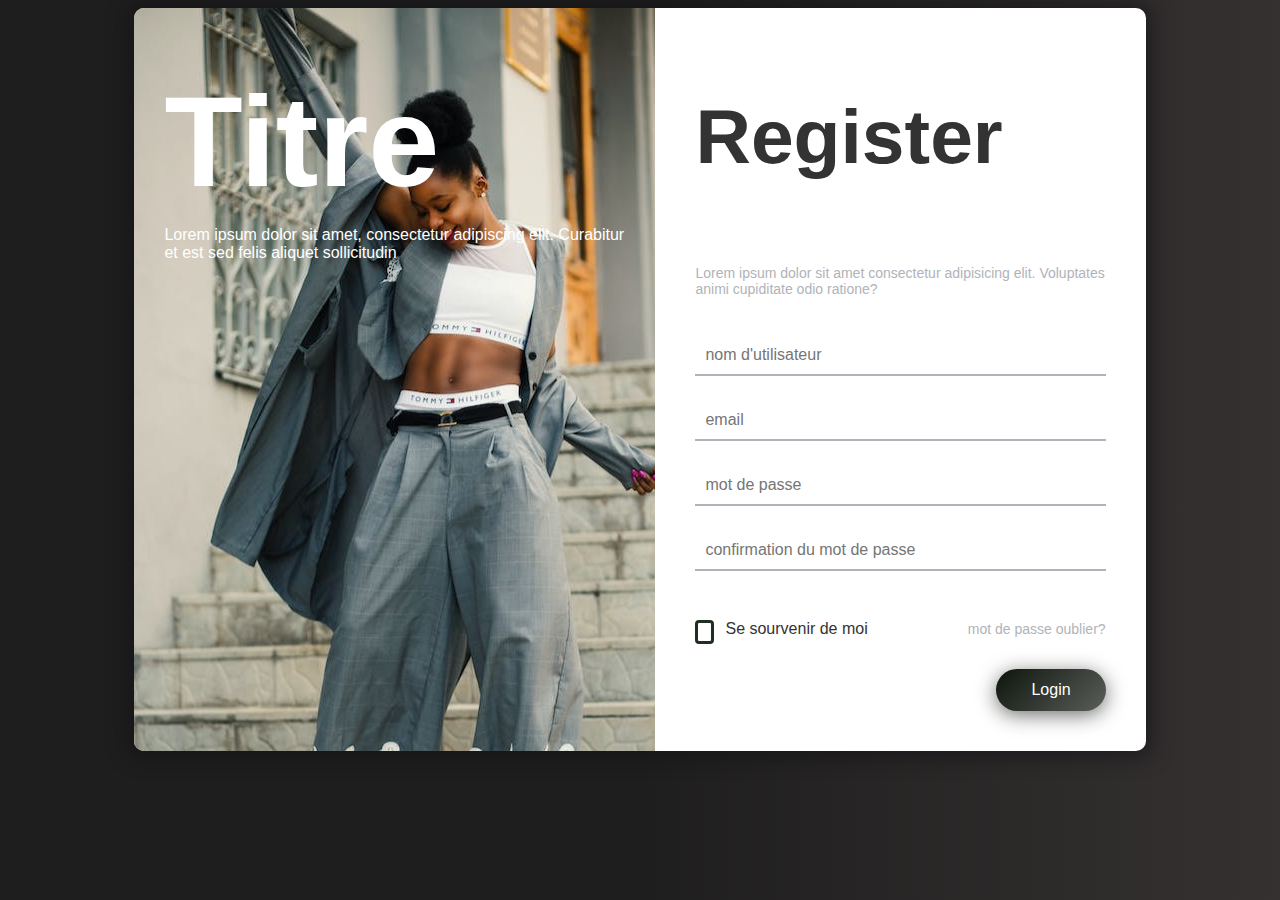
==== login-page/register/register.html @ d5c1b584 "Ajout page login register" ====
<!DOCTYPE html>
<html lang="en" >
<head>
  <meta charset="UTF-8">
  <title>Register</title>
  <link href="https://fonts.googleapis.com/css?family=Open+Sans" rel="stylesheet">
<link href="https://maxcdn.bootstrapcdn.com/font-awesome/4.7.0/css/font-awesome.min.css" rel="stylesheet" integrity="sha384-wvfXpqpZZVQGK6TAh5PVlGOfQNHSoD2xbE+QkPxCAFlNEevoEH3Sl0sibVcOQVnN" crossorigin="anonymous"><link rel="stylesheet" href="./style.css">

</head>
<body>

<div class="box-form">
	<div class="left">
		<div class="overlay">
		<h1>Titre</h1>
		<p>Lorem ipsum dolor sit amet, consectetur adipiscing elit.
		Curabitur et est sed felis aliquet sollicitudin</p>
		</div>
	</div>
	
	
		<div class="right">
		<h5>Register</h5>
		<p>Lorem ipsum dolor sit amet consectetur adipisicing elit. Voluptates animi cupiditate odio ratione? </p>
		<div class="inputs">
			<input type="text" placeholder="nom d'utilisateur">
			<br>
			<input type="password" placeholder="email">
			<br>
			<input type="password" placeholder="mot de passe">
			<br>
			<input type="password" placeholder="confirmation du mot de passe">
		</div>
			
			<br><br>
			
		<div class="remember-me--forget-password">
		
	<label>
		<input type="checkbox" name="item" checked/>
		<span class="text-checkbox">Se sourvenir de moi</span>
	</label>
			<p>mot de passe oublier?</p>
		</div>
			
			<br>
			<button>Login</button>
	</div>
	
</div>
<!-- partial -->
  
</body>
</html>
---- login-page/register/style.css ----
body {
  background-image: linear-gradient(90deg, rgb(31, 30, 30) 50%,  rgb(53, 49, 49) 100%);
  background-size: cover;
  background-repeat: no-repeat;
  background-attachment: fixed;
  font-family: "Roboto", sans-serif;
  color: #333333;
}

.box-form {
  margin: 0 auto;
  width: 80%;
  background: #FFFFFF;
  border-radius: 10px;
  overflow: hidden;
  display: flex;
  flex: 1 1 100%;
  align-items: stretch;
  justify-content: space-between;
  box-shadow: 0 0 20px 6px #0e0e1385;
  /* display: none; */
}
@media (max-width: 980px) {
  .box-form {
    flex-flow: wrap;
    text-align: center;
    align-content: center;
    align-items: center;
  }
  .box-form .left .overlay{
    display: none;
  }
}
.box-form div {
  height: auto;
}
.box-form .left {
  color: #FFFFFF;
  background-size: cover;
  background-repeat: no-repeat;

  overflow: hidden;
}
.box-form .left .overlay {
  padding: 30px;
  width: 100%;
  height: 100%;
  background-image: url(pexels-godisable-jacob-914668.jpg);
  background-repeat: no-repeat;
  overflow: hidden;
  box-sizing: border-box;
}
.box-form .left .overlay h1 {
  font-size: 10vmax;
  line-height: 1;
  font-weight: 900;
  margin-top: 40px;
  margin-bottom: 20px;
}
.box-form .left .overlay span p {
  margin-top: 30px;
  font-weight: 900;
}
.box-form .left .overlay span a {
  background: #29303f;
  color: #FFFFFF;
  margin-top: 10px;
  padding: 14px 50px;
  border-radius: 100px;
  display: inline-block;
  box-shadow: 0 3px 6px 1px #042d4657;
}
.box-form .left .overlay span a:last-child {
  background: #0f1213;
  margin-left: 30px;
}
.box-form .right {
  padding: 40px;
  padding-top: 0px;
  overflow: hidden;
}


@media (max-width: 980px) {
  .box-form .right {
    width: 100%;
  }
}
.box-form .right h5 {
  font-size: 6vmax;
  line-height: 0;

}
.box-form .right p {
  font-size: 14px;
  color: #B0B3B9;
  
}
.box-form .right .inputs {
  overflow: hidden;
}
.box-form .right input {
  width: 100%;
  padding: 10px;
  margin-top: 25px;
  font-size: 16px;
  border: none;
  outline: none;
  border-bottom: 2px solid #B0B3B9;
}
.box-form .right .remember-me--forget-password {
  display: flex;
  justify-content: space-between;
  align-items: center;
}
.box-form .right .remember-me--forget-password input {
  margin: 0;
  margin-right: 7px;
  width: auto;
}
.box-form .right button {
  float: right;
  color: #fff;
  font-size: 16px;
  padding: 12px 35px;
  border-radius: 50px;
  display: inline-block;
  border: 0;
  outline: 0;
  box-shadow: 0px 4px 20px 0px #20241fa6;
  background-image: linear-gradient(135deg, #141d14 10%, #5b5e5a 100%);
}

label {
  display: block;
  position: relative;
  margin-left: 30px;
}

label::before {
  content: ' \f00c';
  position: absolute;
  font-family: Roboto;
  background: transparent;
  border: 3px solid #222e22;
  border-radius: 4px;
  color: transparent;
  left: -30px;
  transition: all 0.2s linear;
}

label:hover::before {
  font-family: Roboto;
  content: ' \f00c';
  color: #fff;
  cursor: pointer;
  background: #212421;
}

label:hover::before .text-checkbox {
  background: #181b18;
}

label span.text-checkbox {
  display: inline-block;
  height: auto;
  position: relative;
  cursor: pointer;
  transition: all 0.2s linear;
}

label input[type="checkbox"] {
  display: none;
}
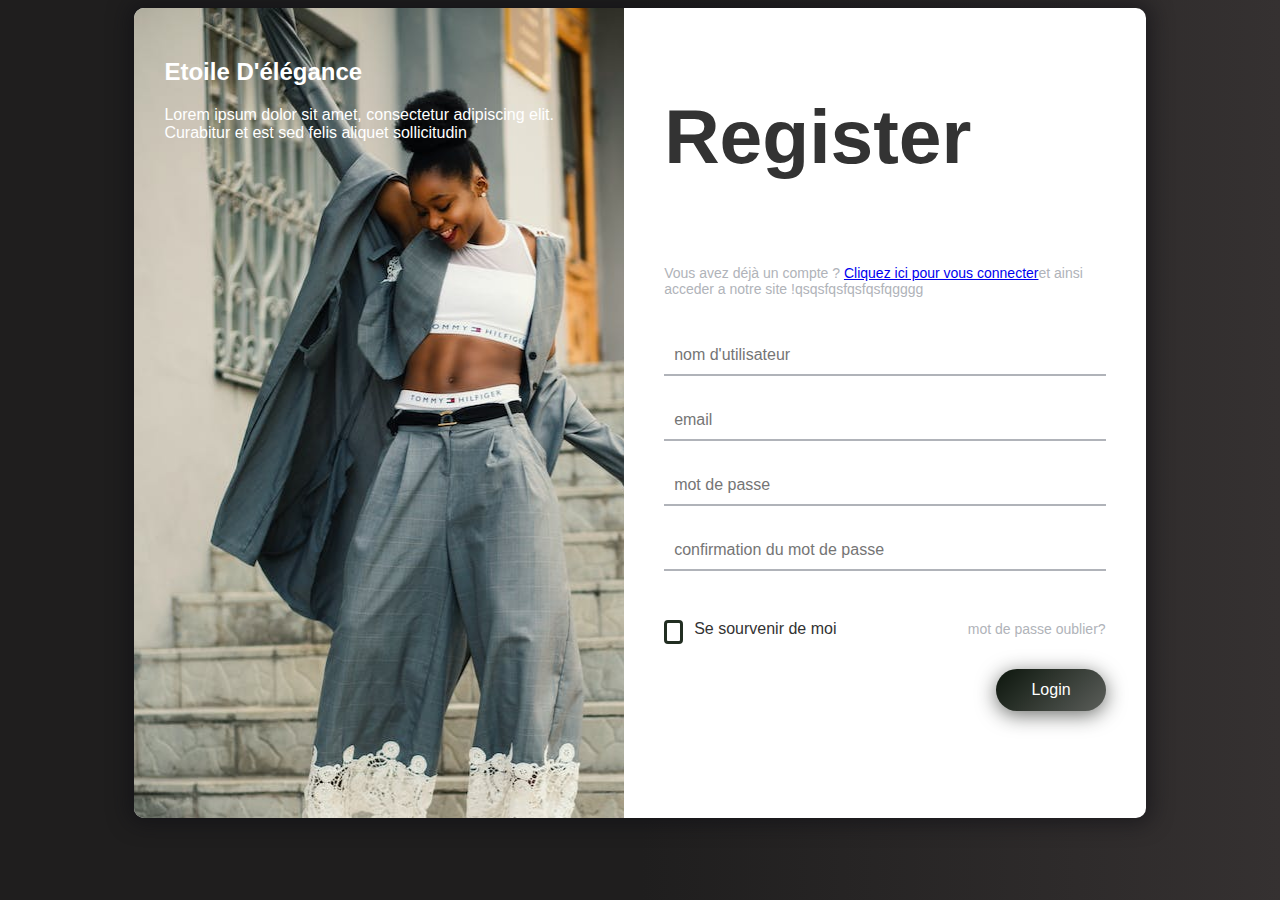
==== commit 4dabb38d: "CRUD en cours" ====
--- a/login-page/register/register.html
+++ b/login-page/register/register.html
@@ -12,7 +12,7 @@
 <div class="box-form">
 	<div class="left">
 		<div class="overlay">
-		<h1>Titre</h1>
+		<h2>Etoile D'élégance</h2>
 		<p>Lorem ipsum dolor sit amet, consectetur adipiscing elit.
 		Curabitur et est sed felis aliquet sollicitudin</p>
 		</div>
@@ -21,7 +21,7 @@
 	
 		<div class="right">
 		<h5>Register</h5>
-		<p>Lorem ipsum dolor sit amet consectetur adipisicing elit. Voluptates animi cupiditate odio ratione? </p>
+		<p>Vous avez déjà un compte ? <a href="/login-page/index.html">Cliquez ici pour vous connecter</a>et ainsi acceder a notre site !qsqsfqsfqsfqsfqgggg</p>
 		<div class="inputs">
 			<input type="text" placeholder="nom d'utilisateur">
 			<br>
--- a/login-page/register/style.css
+++ b/login-page/register/style.css
@@ -10,6 +10,7 @@
 .box-form {
   margin: 0 auto;
   width: 80%;
+  height: 90vh;
   background: #FFFFFF;
   border-radius: 10px;
   overflow: hidden;
